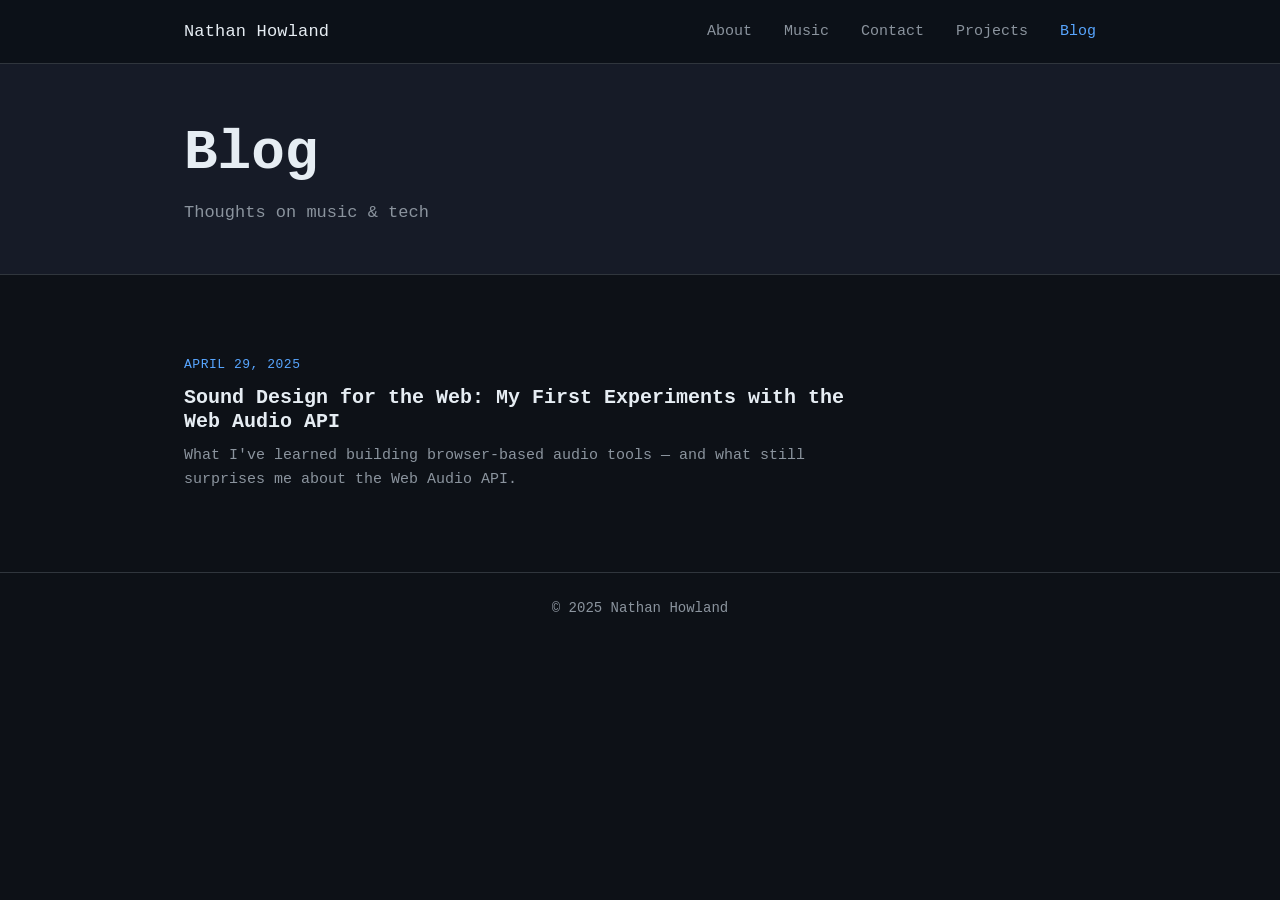
==== blog.html @ e45d1b73 "Initial commit" ====
<!DOCTYPE html>
<html lang="en">
<head>
    <meta charset="UTF-8">
    <meta name="viewport" content="width=device-width, initial-scale=1.0">
    <title>Blog &mdash; Nathan Howland</title>
    <link rel="stylesheet" href="css/style.css">
</head>
<body>

    <nav id="nav">
        <div class="nav-inner">
            <a class="nav-logo" href="index.html">Nathan Howland</a>
            <button class="nav-toggle" aria-label="Toggle navigation">
                <span></span><span></span><span></span>
            </button>
            <ul class="nav-links">
                <li><a href="index.html#about">About</a></li>
                <li><a href="index.html#music">Music</a></li>
                <li><a href="index.html#contact">Contact</a></li>
                <li class="nav-projects"><a href="projects.html">Projects</a></li>
                <li class="nav-blog"><a href="blog.html" class="active">Blog</a></li>
            </ul>
        </div>
    </nav>

    <div class="page-header">
        <div class="container">
            <h1>Blog</h1>
            <p>Thoughts on music & tech</p>
        </div>
    </div>

    <section class="section">
        <div class="container">
            <div id="post-list" class="blog-list">
                <p class="blog-loading">Loading posts&hellip;</p>
            </div>
        </div>
    </section>

    <footer>
        <div class="container">
            <p>&copy; 2025 Nathan Howland</p>
        </div>
    </footer>

    <script src="js/main.js"></script>
    <script>
        function formatDate(str) {
            const [y, m, d] = str.split('-').map(Number);
            return new Date(y, m - 1, d).toLocaleDateString('en-US', {
                year: 'numeric', month: 'long', day: 'numeric'
            });
        }

        fetch('blog/posts/posts.json')
            .then(r => r.json())
            .then(posts => {
                const list = document.getElementById('post-list');
                list.innerHTML = '';
                if (!posts.length) {
                    list.innerHTML = '<p>No posts yet.</p>';
                    return;
                }
                posts.slice().reverse().forEach(post => {
                    const el = document.createElement('article');
                    el.className = 'blog-entry';
                    el.innerHTML =
                        '<time>' + formatDate(post.date) + '</time>' +
                        '<h2><a href="post.html?post=' + encodeURIComponent(post.file) + '">' + post.title + '</a></h2>' +
                        '<p class="blog-excerpt">' + post.description + '</p>';
                    list.appendChild(el);
                });
            })
            .catch(() => {
                document.getElementById('post-list').innerHTML =
                    '<p>Could not load posts. Serve the site over HTTP to use the blog (e.g. <code>python3 -m http.server</code>).</p>';
            });
    </script>
</body>
</html>
---- css/style.css ----
/* ===== Reset & Base ===== */
*, *::before, *::after { box-sizing: border-box; margin: 0; padding: 0; }

:root {
    --bg: #0d1117;
    --bg-alt: #161b27;
    --text: #e6edf3;
    --text-muted: #8b949e;
    --accent: #58a6ff;
    --accent-light: #79b8ff;
    --border: #30363d;
    --max-width: 960px;
    --nav-height: 64px;
}

html { scroll-behavior: smooth; }

body {
    font-family: 'SF Mono', Monaco, 'Cascadia Code', 'Roboto Mono', Consolas, 'Courier New', monospace;
    background: var(--bg);
    color: var(--text);
    line-height: 1.6;
    font-size: 16px;
}

/* ===== Typography ===== */
h1, h2, h3, h4 {
    font-family: 'SF Mono', Monaco, 'Cascadia Code', 'Roboto Mono', Consolas, 'Courier New', monospace;
    line-height: 1.2;
    color: var(--text);
}

h1 { font-size: clamp(2rem, 5vw, 3.5rem); }
h2 { font-size: clamp(1.5rem, 3vw, 2rem); margin-bottom: 2rem; }
h3 { font-size: 1.125rem; }

p { color: var(--text-muted); }
.lead { font-size: 1.0625rem; line-height: 1.75; max-width: 680px; }
.lead + .lead { margin-top: 1.25rem; }

a { color: var(--accent); text-decoration: none; }
a:hover { text-decoration: underline; }

/* ===== Layout ===== */
.container {
    max-width: var(--max-width);
    margin: 0 auto;
    padding: 0 24px;
}

.section { padding: 80px 0; }
.section-alt { background: var(--bg-alt); }


/* ===== Nav ===== */
#nav {
    position: fixed;
    top: 0; left: 0; right: 0;
    height: var(--nav-height);
    background: rgba(13, 17, 23, 0.92);
    backdrop-filter: blur(12px);
    border-bottom: 1px solid var(--border);
    z-index: 100;
}

.nav-inner {
    max-width: var(--max-width);
    margin: 0 auto;
    padding: 0 24px;
    height: 100%;
    display: flex;
    align-items: center;
    justify-content: space-between;
}

.nav-logo {
    font-family: 'SF Mono', Monaco, 'Cascadia Code', 'Roboto Mono', Consolas, 'Courier New', monospace;
    font-size: 1.0625rem;
    color: var(--text);
    letter-spacing: 0.01em;
}
.nav-logo:hover { text-decoration: none; color: var(--accent); }

.nav-links {
    list-style: none;
    display: flex;
    gap: 32px;
}

.nav-links a {
    color: var(--text-muted);
    font-size: 0.9375rem;
    transition: color 0.15s;
}

.nav-links a:hover,
.nav-links a.active {
    color: var(--accent);
    text-decoration: none;
}

.nav-toggle {
    display: none;
    flex-direction: column;
    gap: 5px;
    background: none;
    border: none;
    cursor: pointer;
    padding: 4px;
}

.nav-toggle span {
    display: block;
    width: 22px;
    height: 2px;
    background: var(--text-muted);
    transition: all 0.2s;
}

/* ===== Hero ===== */
.hero {
    min-height: 100vh;
    display: flex;
    align-items: center;
    padding-top: var(--nav-height);
    background-color: var(--bg);
    background-image:
        url('../assets/background.png'),
        radial-gradient(ellipse at 25% 55%, rgba(88, 166, 255, 0.07) 0%, transparent 60%),
        repeating-linear-gradient(0deg, transparent, transparent 47px, rgba(88, 166, 255, 0.03) 48px),
        repeating-linear-gradient(90deg, transparent, transparent 47px, rgba(88, 166, 255, 0.03) 48px);
    background-size: cover, auto, 48px 48px, 48px 48px;
    background-position: center, center, 0 0, 0 0;
}

.hero-inner {
    max-width: var(--max-width);
    margin: 0 auto;
    padding: 60px 24px;
    display: flex;
    align-items: center;
    gap: 64px;
}

.hero-photo {
    flex-shrink: 0;
    width: 260px;
    height: 260px;
    background-image: url('../assets/profile.jpg');
    background-size: cover;
    background-position: 50% 22%;
    background-repeat: no-repeat;
    border-radius: 50%;
    border: 2px solid var(--accent);
    box-shadow: 0 0 24px rgba(88, 166, 255, 0.2);
}

.hero-text h1 { margin-bottom: 12px; color: var(--text); }

.hero-subtitle {
    font-size: 1.125rem;
    color: var(--text-muted);
    margin-bottom: 32px;
    letter-spacing: 0.03em;
}

.hero-actions {
    display: flex;
    gap: 12px;
    flex-wrap: wrap;
}

/* ===== Buttons ===== */
.btn {
    display: inline-block;
    padding: 10px 24px;
    border-radius: 4px;
    font-size: 0.9375rem;
    font-weight: 500;
    transition: all 0.15s;
    cursor: pointer;
    text-decoration: none;
}

.btn-primary {
    background: var(--accent);
    color: #0d1117;
    border: 2px solid var(--accent);
    font-weight: 600;
}

.btn-primary:hover {
    background: var(--accent-light);
    border-color: var(--accent-light);
    box-shadow: 0 0 18px rgba(88, 166, 255, 0.35);
    text-decoration: none;
    color: #0d1117;
}

.btn-secondary {
    background: transparent;
    color: var(--accent);
    border: 2px solid var(--accent);
}

.btn-secondary:hover {
    background: rgba(88, 166, 255, 0.1);
    box-shadow: 0 0 14px rgba(88, 166, 255, 0.2);
    text-decoration: none;
    color: var(--accent);
}

.btn-sm { padding: 7px 16px; font-size: 0.875rem; }

/* ===== Timeline ===== */
.timeline {
    position: relative;
    padding-left: 24px;
}

.timeline::before {
    content: '';
    position: absolute;
    left: 0;
    top: 8px;
    bottom: 8px;
    width: 2px;
    background: var(--border);
}

.timeline-entry {
    position: relative;
    padding-left: 32px;
    padding-bottom: 40px;
}

.timeline-entry:last-child { padding-bottom: 0; }

.timeline-entry::before {
    content: '';
    position: absolute;
    left: -7px;
    top: 6px;
    width: 12px;
    height: 12px;
    border-radius: 50%;
    background: var(--bg-alt);
    border: 2px solid var(--accent);
    box-shadow: 0 0 8px rgba(88, 166, 255, 0.3);
}

.timeline-date {
    font-size: 0.8125rem;
    color: var(--accent);
    letter-spacing: 0.04em;
    text-transform: uppercase;
    margin-bottom: 4px;
    font-weight: 500;
}

.timeline-content h3 { margin-bottom: 2px; }

.timeline-company {
    font-size: 0.875rem;
    color: var(--text-muted);
    display: block;
    margin-bottom: 8px;
    font-style: italic;
}

.timeline-content p { font-size: 0.9375rem; }

/* ===== Music / Media Grid ===== */
.media-grid {
    display: grid;
    grid-template-columns: repeat(2, 1fr);
    gap: 24px;
    margin-top: 32px;
}

.media-card {
    border: 1px solid var(--border);
    border-radius: 6px;
    overflow: hidden;
    background: var(--bg-alt);
    transition: border-color 0.15s, box-shadow 0.15s;
}

.media-card:hover {
    border-color: rgba(88, 166, 255, 0.4);
    box-shadow: 0 4px 20px rgba(88, 166, 255, 0.08);
}

.media-thumb {
    width: 100%;
    height: 160px;
    background: #1a2030;
}

.media-video {
    width: 100%;
    display: block;
    background: #000;
}

.media-soundcloud {
    width: 100%;
    height: 200px;
    display: block;
    border: none;
}

.media-info { padding: 16px; }

.media-info h4 {
    font-size: 0.9375rem;
    margin-bottom: 4px;
    color: var(--text);
}

.media-info p { font-size: 0.875rem; }

/* ===== Contact ===== */
.contact-container { text-align: center; }
.contact-container .lead { margin: 0 auto 40px; }

.contact-links {
    display: flex;
    flex-direction: column;
    align-items: center;
    gap: 16px;
}

.contact-item {
    display: flex;
    align-items: center;
    gap: 16px;
    color: var(--text);
    font-size: 1.0625rem;
    transition: color 0.15s;
}

.contact-item:hover {
    color: var(--accent);
    text-decoration: none;
}

.contact-label {
    font-weight: 600;
    font-size: 0.8125rem;
    text-transform: uppercase;
    letter-spacing: 0.08em;
    color: var(--accent);
    min-width: 60px;
    text-align: right;
}

/* ===== Social Links ===== */
.social-links {
    display: flex;
    gap: 16px;
    justify-content: center;
    margin-top: 28px;
}

.social-link {
    display: flex;
    align-items: center;
    justify-content: center;
    width: 44px;
    height: 44px;
    border-radius: 50%;
    border: 1.5px solid var(--border);
    color: var(--text-muted);
    font-size: 1.125rem;
    transition: all 0.15s;
}

.social-link:hover {
    border-color: var(--accent);
    color: var(--accent);
    box-shadow: 0 0 14px rgba(88, 166, 255, 0.25);
    text-decoration: none;
}

/* ===== Footer ===== */
footer {
    border-top: 1px solid var(--border);
    padding: 24px 0;
    text-align: center;
}

footer p { font-size: 0.875rem; color: var(--text-muted); }

/* ===== Projects Page ===== */
.page-header {
    padding: 120px 0 48px;
    background: var(--bg-alt);
    border-bottom: 1px solid var(--border);
}

.page-header h1 { margin-bottom: 12px; }
.page-header p { font-size: 1.0625rem; max-width: 560px; color: var(--text-muted); }

.projects-grid {
    display: grid;
    grid-template-columns: repeat(auto-fill, minmax(280px, 1fr));
    gap: 28px;
}

.project-card {
    border: 1px solid var(--border);
    border-radius: 6px;
    overflow: hidden;
    background: var(--bg-alt);
    transition: border-color 0.15s, box-shadow 0.15s;
}

.project-card:hover {
    border-color: rgba(88, 166, 255, 0.4);
    box-shadow: 0 4px 24px rgba(88, 166, 255, 0.1);
}

.project-preview {
    width: 100%;
    height: 180px;
    background: linear-gradient(135deg, #161b27 0%, #1a2234 100%);
}

.project-preview--quiz {
    background: linear-gradient(135deg, #0d1f35 0%, #0f2040 100%);
    background-image:
        linear-gradient(135deg, #0d1f35 0%, #0f2040 100%),
        repeating-linear-gradient(90deg, transparent, transparent 23px, rgba(88,166,255,0.06) 24px),
        repeating-linear-gradient(0deg,  transparent, transparent 23px, rgba(88,166,255,0.06) 24px);
    background-blend-mode: normal;
    display: flex;
    align-items: center;
    justify-content: center;
    font-family: 'SF Mono', Monaco, monospace;
    font-size: 2rem;
    color: rgba(88,166,255,0.35);
    letter-spacing: 0.12em;
}

.project-info { padding: 20px; }
.project-info h3 { margin-bottom: 8px; }
.project-info p { font-size: 0.9rem; margin-bottom: 16px; }

/* ===== Mobile ===== */
@media (max-width: 700px) {
    .nav-toggle { display: flex; }

    .nav-links {
        display: none;
        position: absolute;
        top: var(--nav-height);
        left: 0; right: 0;
        background: rgba(13, 17, 23, 0.97);
        border-bottom: 1px solid var(--border);
        flex-direction: column;
        gap: 0;
        padding: 8px 0;
    }

    .nav-links.open { display: flex; }
    .nav-links li a { display: block; padding: 12px 24px; }

    .hero-inner {
        flex-direction: column;
        gap: 32px;
        text-align: center;
        padding: 40px 24px;
    }

    .hero-actions { justify-content: flex-start; }
    .media-grid { grid-template-columns: 1fr; }

    .timeline { padding-left: 16px; }
    .timeline-entry { padding-left: 24px; }

    .contact-item { flex-direction: column; gap: 4px; text-align: center; }
    .contact-label { text-align: center; min-width: unset; }
}

/* ===== Blog Nav Placement ===== */
.nav-blog { margin-left: auto; }

/* ===== Blog Listing ===== */
.blog-list { max-width: 680px; }
.blog-loading { color: var(--text-muted); font-size: 0.9375rem; }

.blog-entry {
    padding: 36px 0;
    border-bottom: 1px solid var(--border);
}
.blog-entry:first-child { padding-top: 0; }
.blog-entry:last-child { border-bottom: none; padding-bottom: 0; }

.blog-entry time {
    display: block;
    font-size: 0.8125rem;
    color: var(--accent);
    letter-spacing: 0.04em;
    text-transform: uppercase;
    margin-bottom: 10px;
}

.blog-entry h2 {
    font-size: 1.25rem;
    margin-bottom: 10px;
    border-left: none;
    padding-left: 0;
}

.blog-entry h2 a {
    color: var(--text);
    text-decoration: none;
    transition: color 0.15s;
}

.blog-entry h2 a:hover { color: var(--accent); }

.blog-excerpt { font-size: 0.9375rem; }

/* ===== Post Reader ===== */
.post-header { margin-bottom: 48px; }

.post-header time {
    display: block;
    font-size: 0.8125rem;
    color: var(--accent);
    letter-spacing: 0.04em;
    text-transform: uppercase;
    margin-bottom: 12px;
}

.post-header h1 {
    font-size: clamp(1.5rem, 4vw, 2.5rem);
    border-left: none;
    padding-left: 0;
}

.post-body p {
    font-size: 1rem;
    line-height: 1.85;
    color: var(--text-muted);
    max-width: 680px;
    margin-bottom: 1.5rem;
}

.post-back {
    display: inline-flex;
    align-items: center;
    gap: 6px;
    font-size: 0.875rem;
    color: var(--text-muted);
    margin-bottom: 40px;
    transition: color 0.15s;
}

.post-back:hover { color: var(--accent); text-decoration: none; }
.post-back-bottom { margin-top: 16px; margin-bottom: 0; }

.post-figure {
    max-width: 680px;
    margin: 0 0 1.5rem;
}

.post-img {
    width: 100%;
    height: auto;
    display: block;
    border-radius: 4px;
    border: 1px solid var(--border);
}

.post-figure figcaption {
    font-size: 0.8125rem;
    color: var(--text-muted);
    margin-top: 8px;
    font-style: italic;
}

/* ===== Section Backgrounds ===== */
#about {
    background-color: var(--bg);
    background-image: radial-gradient(circle, rgba(88, 166, 255, 0.1) 1px, transparent 1px);
    background-size: 24px 24px;
}

#music {
    background-color: var(--bg-alt);
    background-image: repeating-linear-gradient(
        0deg,
        transparent,
        transparent 31px,
        rgba(88, 166, 255, 0.05) 31px,
        rgba(88, 166, 255, 0.05) 32px
    );
}

/* ===== About Bio Text ===== */
#about .lead {
    font-size: 0.9375rem;
    line-height: 1.9;
    color: var(--text-muted);
}

#about .lead + .lead {
    margin-top: 1.75rem;
}
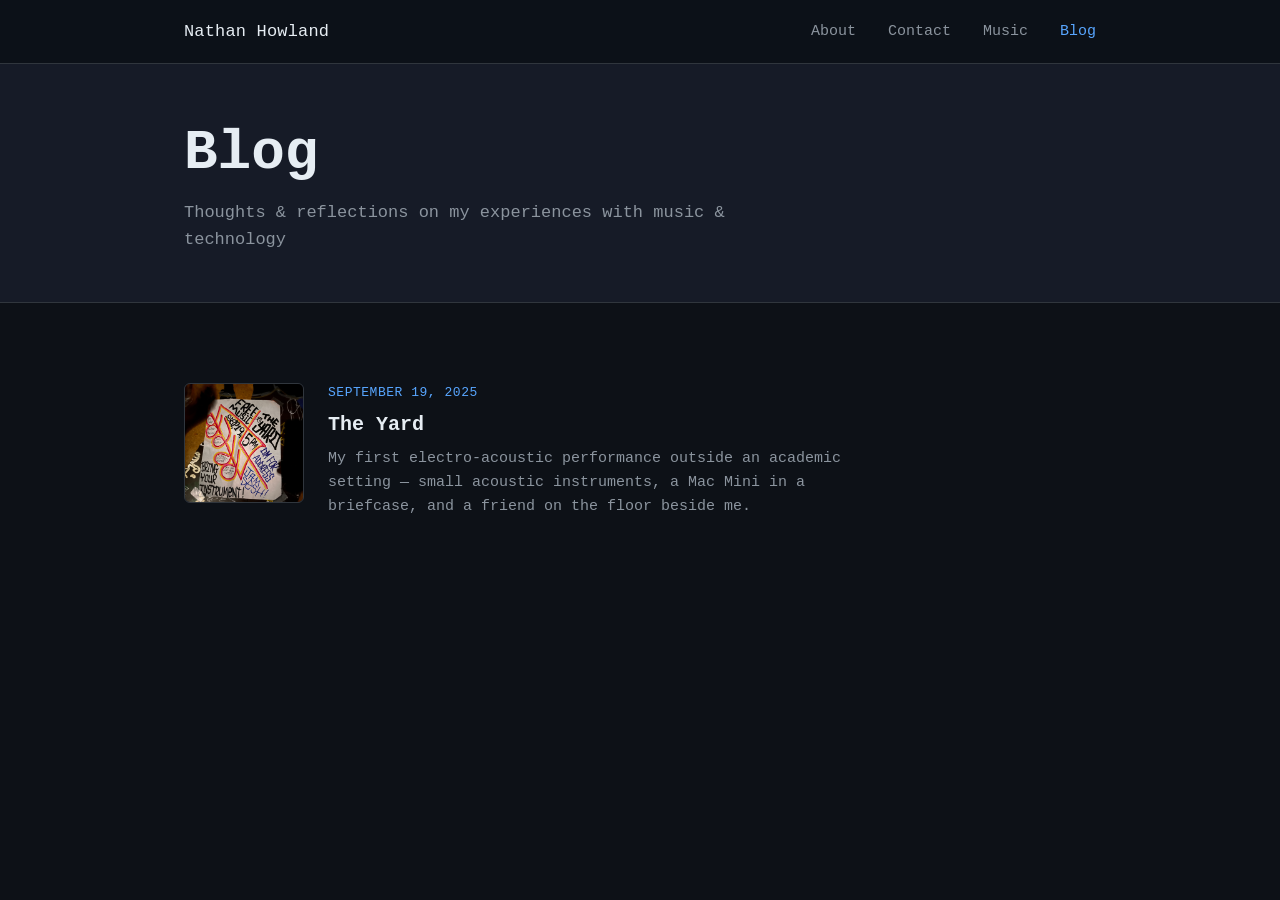
==== commit 208117f1: "Redesign site: new hero art, dedicated music page, restructured blog - Replace hero background with " ====
--- a/blog.html
+++ b/blog.html
@@ -16,9 +16,8 @@
             </button>
             <ul class="nav-links">
                 <li><a href="index.html#about">About</a></li>
-                <li><a href="index.html#music">Music</a></li>
                 <li><a href="index.html#contact">Contact</a></li>
-                <li class="nav-projects"><a href="projects.html">Projects</a></li>
+                <li><a href="music.html">Music</a></li>
                 <li class="nav-blog"><a href="blog.html" class="active">Blog</a></li>
             </ul>
         </div>
@@ -27,7 +26,7 @@
     <div class="page-header">
         <div class="container">
             <h1>Blog</h1>
-            <p>Thoughts on music & tech</p>
+            <p>Thoughts & reflections on my experiences with music & technology</p>
         </div>
     </div>
 
@@ -38,12 +37,6 @@
             </div>
         </div>
     </section>
-
-    <footer>
-        <div class="container">
-            <p>&copy; 2025 Nathan Howland</p>
-        </div>
-    </footer>
 
     <script src="js/main.js"></script>
     <script>
@@ -66,10 +59,18 @@
                 posts.slice().reverse().forEach(post => {
                     const el = document.createElement('article');
                     el.className = 'blog-entry';
+                    const thumb = post.cover
+                        ? '<img class="blog-entry-thumb" src="blog/posts/' + post.slug + '/images/' + post.cover + '" alt="" loading="lazy">'
+                        : '';
                     el.innerHTML =
-                        '<time>' + formatDate(post.date) + '</time>' +
-                        '<h2><a href="post.html?post=' + encodeURIComponent(post.file) + '">' + post.title + '</a></h2>' +
-                        '<p class="blog-excerpt">' + post.description + '</p>';
+                        '<div class="blog-entry-inner">' +
+                            thumb +
+                            '<div class="blog-entry-content">' +
+                                '<time>' + formatDate(post.date) + '</time>' +
+                                '<h2><a href="post.html?post=' + encodeURIComponent(post.slug) + '">' + post.title + '</a></h2>' +
+                                '<p class="blog-excerpt">' + post.description + '</p>' +
+                            '</div>' +
+                        '</div>';
                     list.appendChild(el);
                 });
             })
--- a/css/style.css
+++ b/css/style.css
@@ -119,21 +119,30 @@
 
 /* ===== Hero ===== */
 .hero {
+    position: relative;
     min-height: 100vh;
     display: flex;
     align-items: center;
     padding-top: var(--nav-height);
     background-color: var(--bg);
-    background-image:
-        url('../assets/background.png'),
-        radial-gradient(ellipse at 25% 55%, rgba(88, 166, 255, 0.07) 0%, transparent 60%),
-        repeating-linear-gradient(0deg, transparent, transparent 47px, rgba(88, 166, 255, 0.03) 48px),
-        repeating-linear-gradient(90deg, transparent, transparent 47px, rgba(88, 166, 255, 0.03) 48px);
-    background-size: cover, auto, 48px 48px, 48px 48px;
-    background-position: center, center, 0 0, 0 0;
+    overflow: hidden;
+}
+
+.hero::before {
+    content: '';
+    position: absolute;
+    inset: 0;
+    background-image: url('../assets/coldvisions-watermark.png');
+    background-size: cover;
+    background-position: center center;
+    background-repeat: no-repeat;
+    opacity: 0.08;
+    pointer-events: none;
 }
 
 .hero-inner {
+    position: relative;
+    z-index: 1;
     max-width: var(--max-width);
     margin: 0 auto;
     padding: 60px 24px;
@@ -270,55 +279,124 @@
 
 .timeline-content p { font-size: 0.9375rem; }
 
-/* ===== Music / Media Grid ===== */
-.media-grid {
-    display: grid;
-    grid-template-columns: repeat(2, 1fr);
-    gap: 24px;
+/* ===== Music Page: Project List ===== */
+.music-list {
+    display: flex;
+    flex-direction: column;
     margin-top: 32px;
 }
 
-.media-card {
-    border: 1px solid var(--border);
+.music-row {
+    display: flex;
+    gap: 28px;
+    align-items: flex-start;
+    padding: 32px 0;
+    border-bottom: 1px solid var(--border);
+    color: inherit;
+}
+
+.music-row:first-child { padding-top: 0; }
+.music-row:last-child { border-bottom: none; padding-bottom: 0; }
+
+.music-row:hover { text-decoration: none; }
+.music-row:hover .music-row-art { border-color: rgba(88, 166, 255, 0.4); }
+.music-row:hover .music-row-text h3 { color: var(--accent); }
+
+.music-row-art {
+    width: 160px;
+    height: 160px;
+    object-fit: cover;
+    border-radius: 6px;
+    border: 1px solid var(--border);
+    flex-shrink: 0;
+    transition: border-color 0.15s;
+}
+
+.music-row-text { flex: 1; min-width: 0; padding-top: 4px; }
+
+.music-row-text h3 {
+    margin-bottom: 10px;
+    color: var(--text);
+    transition: color 0.15s;
+}
+
+.music-row-text p {
+    font-size: 0.9375rem;
+    line-height: 1.75;
+}
+
+/* ===== Music Project Detail Pages ===== */
+.project-header-inner {
+    display: flex;
+    align-items: center;
+    gap: 28px;
+}
+
+.project-cover {
+    width: 140px;
+    height: 140px;
+    object-fit: cover;
+    border-radius: 6px;
+    border: 1px solid var(--border);
+    flex-shrink: 0;
+}
+
+.project-artist {
+    font-size: 1.0625rem;
+    color: var(--text-muted);
+    margin-top: 4px;
+}
+
+.project-media { margin-top: 40px; max-width: 680px; }
+.project-media + .project-media { margin-top: 32px; }
+
+.project-media h4 {
+    font-size: 0.9375rem;
+    color: var(--text);
+    margin-bottom: 12px;
+}
+
+.media-video {
+    width: 100%;
+    display: block;
+    background: #000;
+    border-radius: 6px;
+    border: 1px solid var(--border);
+}
+
+.media-soundcloud {
+    width: 100%;
+    height: 200px;
+    display: block;
+    border: none;
+}
+
+.media-soundcloud-set {
+    width: 100%;
+    height: 420px;
+    display: block;
+    border: none;
+}
+
+.media-youtube-wrap {
+    position: relative;
+    width: 100%;
+    height: 0;
+    padding-bottom: 56.25%;
+    background: #000;
     border-radius: 6px;
     overflow: hidden;
-    background: var(--bg-alt);
-    transition: border-color 0.15s, box-shadow 0.15s;
-}
-
-.media-card:hover {
-    border-color: rgba(88, 166, 255, 0.4);
-    box-shadow: 0 4px 20px rgba(88, 166, 255, 0.08);
-}
-
-.media-thumb {
-    width: 100%;
-    height: 160px;
-    background: #1a2030;
-}
-
-.media-video {
-    width: 100%;
-    display: block;
-    background: #000;
-}
-
-.media-soundcloud {
-    width: 100%;
-    height: 200px;
-    display: block;
+    border: 1px solid var(--border);
+}
+
+.media-youtube-wrap iframe {
+    position: absolute;
+    inset: 0;
+    width: 100%;
+    height: 100%;
     border: none;
-}
-
-.media-info { padding: 16px; }
-
-.media-info h4 {
-    font-size: 0.9375rem;
-    margin-bottom: 4px;
-    color: var(--text);
-}
-
-.media-info p { font-size: 0.875rem; }
+    display: block;
+}
 
 /* ===== Contact ===== */
 .contact-container { text-align: center; }
@@ -474,13 +552,23 @@
     }
 
     .hero-actions { justify-content: flex-start; }
-    .media-grid { grid-template-columns: 1fr; }
+
+    .project-header-inner { flex-direction: column; align-items: flex-start; text-align: left; }
+    .project-cover { width: 100%; height: auto; aspect-ratio: 1 / 1; }
 
     .timeline { padding-left: 16px; }
     .timeline-entry { padding-left: 24px; }
 
     .contact-item { flex-direction: column; gap: 4px; text-align: center; }
     .contact-label { text-align: center; min-width: unset; }
+
+    .blog-entry-inner { flex-direction: column; }
+    .blog-entry-thumb { width: 100%; height: 180px; }
+
+    .post-imagepair { grid-template-columns: 1fr; }
+
+    .music-row { flex-direction: column; }
+    .music-row-art { width: 100%; height: auto; aspect-ratio: 1 / 1; }
 }
 
 /* ===== Blog Nav Placement ===== */
@@ -496,6 +584,24 @@
 }
 .blog-entry:first-child { padding-top: 0; }
 .blog-entry:last-child { border-bottom: none; padding-bottom: 0; }
+
+.blog-entry-inner {
+    display: flex;
+    gap: 24px;
+    align-items: flex-start;
+}
+
+.blog-entry-thumb {
+    width: 120px;
+    height: 120px;
+    object-fit: cover;
+    border-radius: 6px;
+    border: 1px solid var(--border);
+    background: var(--bg-alt);
+    flex-shrink: 0;
+}
+
+.blog-entry-content { flex: 1; min-width: 0; }
 
 .blog-entry time {
     display: block;
@@ -580,6 +686,32 @@
     color: var(--text-muted);
     margin-top: 8px;
     font-style: italic;
+}
+
+.post-video {
+    width: 100%;
+    height: auto;
+    display: block;
+    border-radius: 4px;
+    border: 1px solid var(--border);
+    background: #000;
+}
+
+.post-imagepair {
+    display: grid;
+    grid-template-columns: 1fr 1fr;
+    gap: 12px;
+    max-width: 680px;
+    margin: 0 0 1.5rem;
+}
+
+.post-imagepair img {
+    width: 100%;
+    height: 100%;
+    object-fit: cover;
+    border-radius: 4px;
+    border: 1px solid var(--border);
+    display: block;
 }
 
 /* ===== Section Backgrounds ===== */
